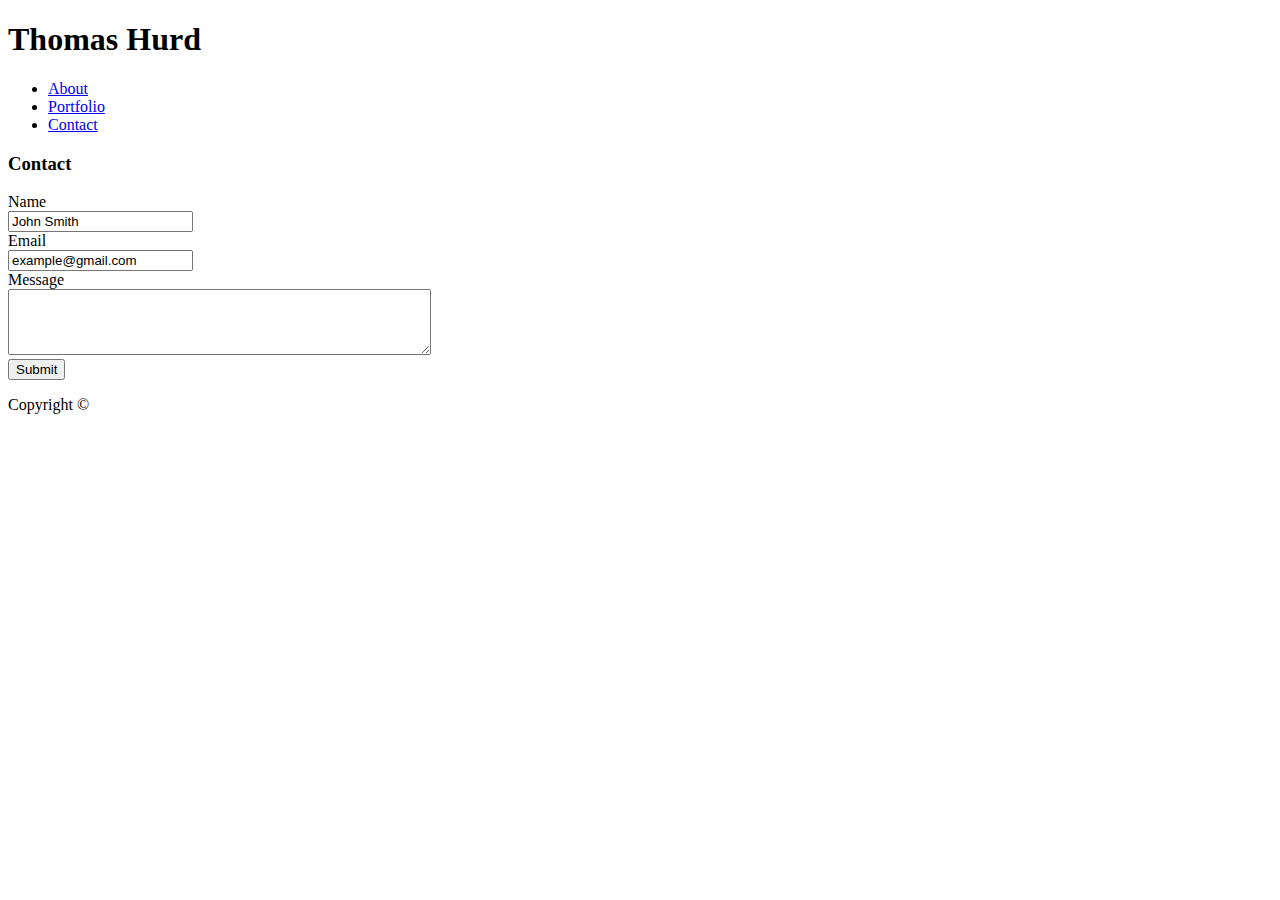
==== contact.html @ 2bb7cf41 "update code for index and contact html" ====
<!DOCTYPE html>
<html>
<head>
    <meta charset="utf-8" />
    <meta http-equiv="X-UA-Compatible" content="IE=edge">
    <title>Contact</title>
    <meta name="viewport" content="width=device-width, initial-scale=1">
    <link rel="stylesheet" type="text/css" media="screen" href="css/style.css" />
    
</head>
<body>
        <header>

                <h1>Thomas Hurd</h1>
                <nav>
                    <ul>
                        <li><a href="index.html">About</a></li>
                        <li><a href="portfolio.html">Portfolio</a> </li>
                        <li><a href="contact.html">Contact</a>   </li>
                    </ul>
                </nav>
            </header>

            <div class="container-2">

                <section>

                    <h3>Contact</h3>

                    <form action="/action_page.php">
                        <label for="name">Name</label><br>
                        <input type="text" name="name" value="John Smith"><br>
                        <label for="email">Email</label><br>
                        <input type="email" name="email" value="example@gmail.com"><br>
                        <label for="message">Message</label><br>
                        <textarea rows="4" cols="50">
                                
                        </textarea><br>
                        <input type="submit" value="Submit">
                      </form>


                </section>

            </div>

            <footer>
                <p class="footer-text">Copyright &copy;</p>
            </footer>
            
</body>
</html>
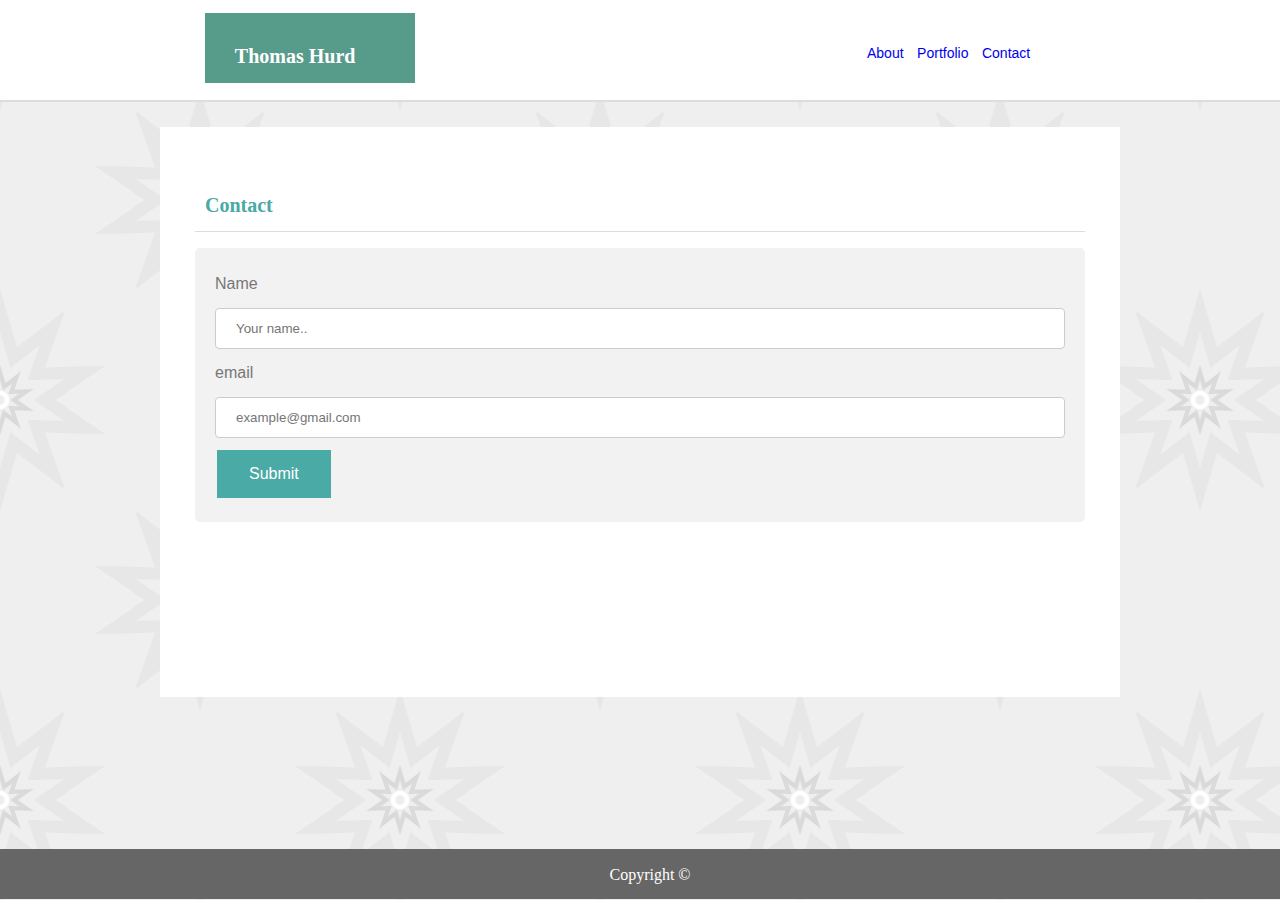
==== commit 23449ad2: "more edits" ====
--- a/contact.html
+++ b/contact.html
@@ -5,48 +5,60 @@
     <meta http-equiv="X-UA-Compatible" content="IE=edge">
     <title>Contact</title>
     <meta name="viewport" content="width=device-width, initial-scale=1">
-    <link rel="stylesheet" type="text/css" media="screen" href="css/style.css" />
+    <link rel="stylesheet" type="text/css" media="screen" href="assets/css/style.css">
     
 </head>
 <body>
-        <header>
+    <header>
+        
+        <div id="container-nav">
+            <h1 ><span>Thomas Hurd</span></h1>
 
-                <h1>Thomas Hurd</h1>
-                <nav>
-                    <ul>
-                        <li><a href="index.html">About</a></li>
-                        <li><a href="portfolio.html">Portfolio</a> </li>
-                        <li><a href="contact.html">Contact</a>   </li>
-                    </ul>
-                </nav>
-            </header>
+                <div id="nav-first">
+                    <a href="index.html">About</a>
+                    <a href="portfolio.html">Portfolio</a>
+                    <a href="contact.html">Contact</a> 
+                </div>
+        </div>            
+    </header>
+        
+                
+            <div class="wrapper">
+            
+                <section class="hero-3">
+                    <h2>Contact</h2>
+            
+                    <section>
+    
+                        <div class="form-style"> 
+                            <form action="/action_page.php">
+                              <label for="fname">Name</label>
+                              <input type="text" id="fname" name="firstname" placeholder="Your name..">
+                          
+                              <label for="email">email</label>
+                              <input type="email" id="email" name="lastname" placeholder="example@gmail.com">
+                              
+                           
+                                    
+                           
+                            <input type="button" class="button" value="Submit">
+                        </form>
+                    </div>
+    
+    
+                    </section>
 
-            <div class="container-2">
+                    </div>
+                </section>
+            
+                </div>
 
-                <section>
-
-                    <h3>Contact</h3>
-
-                    <form action="/action_page.php">
-                        <label for="name">Name</label><br>
-                        <input type="text" name="name" value="John Smith"><br>
-                        <label for="email">Email</label><br>
-                        <input type="email" name="email" value="example@gmail.com"><br>
-                        <label for="message">Message</label><br>
-                        <textarea rows="4" cols="50">
-                                
-                        </textarea><br>
-                        <input type="submit" value="Submit">
-                      </form>
+        </div>
 
 
-                </section>
-
-            </div>
-
-            <footer>
-                <p class="footer-text">Copyright &copy;</p>
-            </footer>
+        <footer class="footer">
+                <p class="footer-text"><span>Copyright &copy;</span></p>
+        </footer>
             
 </body>
 </html>--- a/assets/css/style.css
+++ b/assets/css/style.css
@@ -0,0 +1,258 @@
+
+
+/* This is the style for a horizontal nav menu  nn to float it right and the name float left */
+
+
+/* Classes Used
+
+
+page            class               rmk
+
+index           container-1         main page container
+index           hero                big display 
+
+index           footer-text
+contact
+portfolio
+
+contact         container-2         later page container
+portfolio
+
+*/
+
+
+
+/* 
+ul {
+    list-style-type: none;
+    margin: 0;
+    padding: 0;
+    overflow: hidden;
+}
+
+li {
+    float: right;    
+}
+
+li a {
+    display: block;
+    padding: 8px;
+    background-color: #dddddd;
+}
+*/
+
+body {
+    background-image: url("../images/pow-star.png");
+    margin: 0;
+    text-decoration: none;
+}
+
+
+.clearfix::after {
+    clear: both;
+    content: "";
+    display: block;
+ }
+
+.wrapper {
+    margin: auto;
+    width: 960px;
+}
+
+header {
+    font-family: Georgia, Times, "Times New Roman", serif;
+    width: 100%;
+    margin: auto;
+    border-bottom: 2px #dddddd solid;
+    background-color: #ffffff;
+    z-index: 1;
+}
+
+#container-nav {
+    height:100px;
+    width: 100%;
+    background-color: #fff;
+}
+
+
+h1 {
+    font-size: 20px;
+    font-family: Georgia, Times, "Times New Roman", serif;
+    float: left;
+    height: 10px;
+    width: 150px;
+    background-color: rgb(87, 155, 138);
+    padding: 30px;
+    color: #fff;  
+    margin-left: 16%;
+}
+
+h2 {
+
+    color: #4aaaa5;  
+    font-size: 20px;
+    font-family: Georgia, Times, "Times New Roman", serif;
+    border-bottom: 1px #dddddd solid;
+    padding: 10px;
+
+}
+
+
+
+#nav-first {
+    float: right;
+    font-size: 14px;
+    font-family: Georgia, Times, "Times New Roman", serif;
+    padding: 45px;
+    word-spacing: 10px;
+    text-decoration: none;
+    margin-right: 16%;
+    
+}
+
+#nav-first a {
+    font-size: 14px;
+    font-family: 'Arial', 'Helvetica Neue', Helvetica, sans-serif;
+    word-spacing: 10px;
+    text-decoration: none;
+    
+}
+
+
+.hero {
+    background-color: #fff;
+    padding:35px;
+    margin-top: 25px;
+    font-family: 'Arial', 'Helvetica Neue', Helvetica, sans-serif;
+    font-size: 19px;
+    line-height: 32px;
+    color: #777777;
+}
+
+.hero-2 {
+    background-color: #fff;
+    padding:35px;
+    margin-top: 25px;
+    font-family: 'Arial', 'Helvetica Neue', Helvetica, sans-serif;
+    font-size: 16px;
+    line-height: 32px;
+    color: #777777;
+    height:800px;
+}
+
+.hero-3 {
+    background-color: #fff;
+    padding:35px;
+    margin-top: 25px;
+    font-family: 'Arial', 'Helvetica Neue', Helvetica, sans-serif;
+    font-size: 16px;
+    line-height: 32px;
+    color: #777777;
+    height:500px;
+}
+
+#main-pic {
+    float:left;
+    margin-right: 10px;
+    margin-bottom: 10px;
+}
+
+.picture-row {
+    position: relative;
+    float: left;
+}
+
+.picture {
+    float:left;
+    margin-right: 25px;
+    margin-bottom: 25px;
+    position: relative;
+}
+
+.picture-label {
+    height: 30px;
+    width: 240px;
+    background-color: #4aaaa5;
+    position: absolute;
+    color: white;
+    top: 175px;
+    text-align: center;
+    padding: 5px;
+}
+
+.footer-text {
+    position: fixed;
+    left: 0;
+    bottom: -15px;
+    width: 100%;
+    height: 30px;
+    line-height: 30px;
+    background-color: #666666;
+    color: white;
+    text-align: center;
+    padding: 10px;
+    
+    
+ }
+
+ span {
+    display: inline-block;
+    vertical-align: middle;
+    line-height: normal;
+  }
+
+  .button {
+    background-color: #4aaaa5;
+    border: none;
+    color: white;
+    padding: 15px 32px;
+    text-align: center;
+    text-decoration: none;
+    display: inline-block;
+    font-size: 16px;
+    margin: 4px 2px;
+    cursor: pointer;
+}
+
+
+input[type=text], select {
+    width: 100%;
+    padding: 12px 20px;
+    margin: 8px 0;
+    display: inline-block;
+    border: 1px solid #ccc;
+    border-radius: 4px;
+    box-sizing: border-box;
+}
+
+input[type=email], select {
+    width: 100%;
+    padding: 12px 20px;
+    margin: 8px 0;
+    display: inline-block;
+    border: 1px solid #ccc;
+    border-radius: 4px;
+    box-sizing: border-box;
+}
+
+input[type=submit] {
+    width: 100%;
+    background-color: #4CAF50;
+    color: white;
+    padding: 14px 20px;
+    margin: 8px 0;
+    border: none;
+    border-radius: 4px;
+    cursor: pointer;
+}
+
+input[type=submit]:hover {
+    background-color: #45a049;
+}
+
+.form-style {
+    border-radius: 5px;
+    background-color: #f2f2f2;
+    padding: 20px;
+}
+/* may want to make classes for these if there are other lists */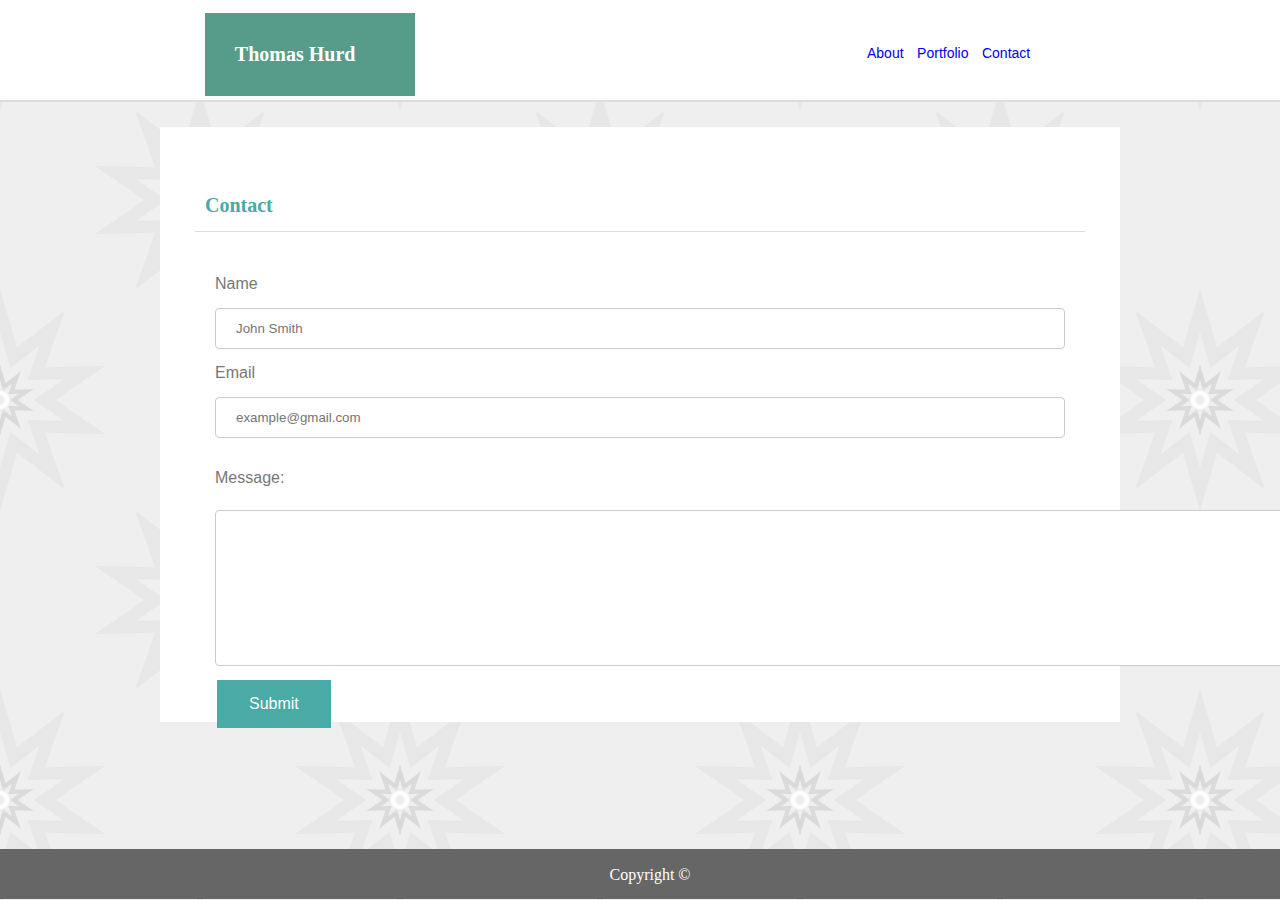
==== commit af1c790b: "more late edits" ====
--- a/contact.html
+++ b/contact.html
@@ -12,7 +12,7 @@
     <header>
         
         <div id="container-nav">
-            <h1 ><span>Thomas Hurd</span></h1>
+            <h1 >Thomas Hurd</h1>
 
                 <div id="nav-first">
                     <a href="index.html">About</a>
@@ -33,16 +33,19 @@
                         <div class="form-style"> 
                             <form action="/action_page.php">
                               <label for="fname">Name</label>
-                              <input type="text" id="fname" name="firstname" placeholder="Your name..">
+                              <input type="text" id="fname" name="firstname" placeholder="John Smith">
                           
-                              <label for="email">email</label>
+                              <label for="email">Email</label>
                               <input type="email" id="email" name="lastname" placeholder="example@gmail.com">
-                              
+                               
                            
-                                    
                            
-                            <input type="button" class="button" value="Submit">
                         </form>
+
+                    <p>Message:</p>
+                           
+                        <textarea class="text-input" rows="10" cols="138"></textarea>  
+                        <input type="button" class="button" value="Submit">
                     </div>
     
     
--- a/assets/css/style.css
+++ b/assets/css/style.css
@@ -79,7 +79,6 @@
     font-size: 20px;
     font-family: Georgia, Times, "Times New Roman", serif;
     float: left;
-    height: 10px;
     width: 150px;
     background-color: rgb(87, 155, 138);
     padding: 30px;
@@ -137,7 +136,7 @@
     font-size: 16px;
     line-height: 32px;
     color: #777777;
-    height:800px;
+    height:860px;
 }
 
 .hero-3 {
@@ -148,29 +147,30 @@
     font-size: 16px;
     line-height: 32px;
     color: #777777;
-    height:500px;
+    height:525px;
 }
 
 #main-pic {
     float:left;
-    margin-right: 10px;
-    margin-bottom: 10px;
+    margin-right: 20px;
+    margin-bottom: 20px;
 }
 
 .picture-row {
     position: relative;
     float: left;
+    width: 560px;
 }
 
 .picture {
     float:left;
     margin-right: 25px;
-    margin-bottom: 25px;
+    margin-bottom: 5px;
     position: relative;
 }
 
 .picture-label {
-    height: 30px;
+    height: 40px;
     width: 240px;
     background-color: #4aaaa5;
     position: absolute;
@@ -178,6 +178,9 @@
     top: 175px;
     text-align: center;
     padding: 5px;
+    font-size: 19px;
+    line-height: 35px;
+    font-family: eorgia, Times, "Times New Roman", serif;
 }
 
 .footer-text {
@@ -248,11 +251,22 @@
 
 input[type=submit]:hover {
     background-color: #45a049;
+    float: left;
 }
 
 .form-style {
     border-radius: 5px;
-    background-color: #f2f2f2;
+    
     padding: 20px;
+    height:525px;
+}
+
+.text-input {
+    float: left;
+    border: 1px solid #ccc;
+    border-radius: 4px;
+    box-sizing: border-box;
+    margin-bottom: 10px;
+
 }
 /* may want to make classes for these if there are other lists */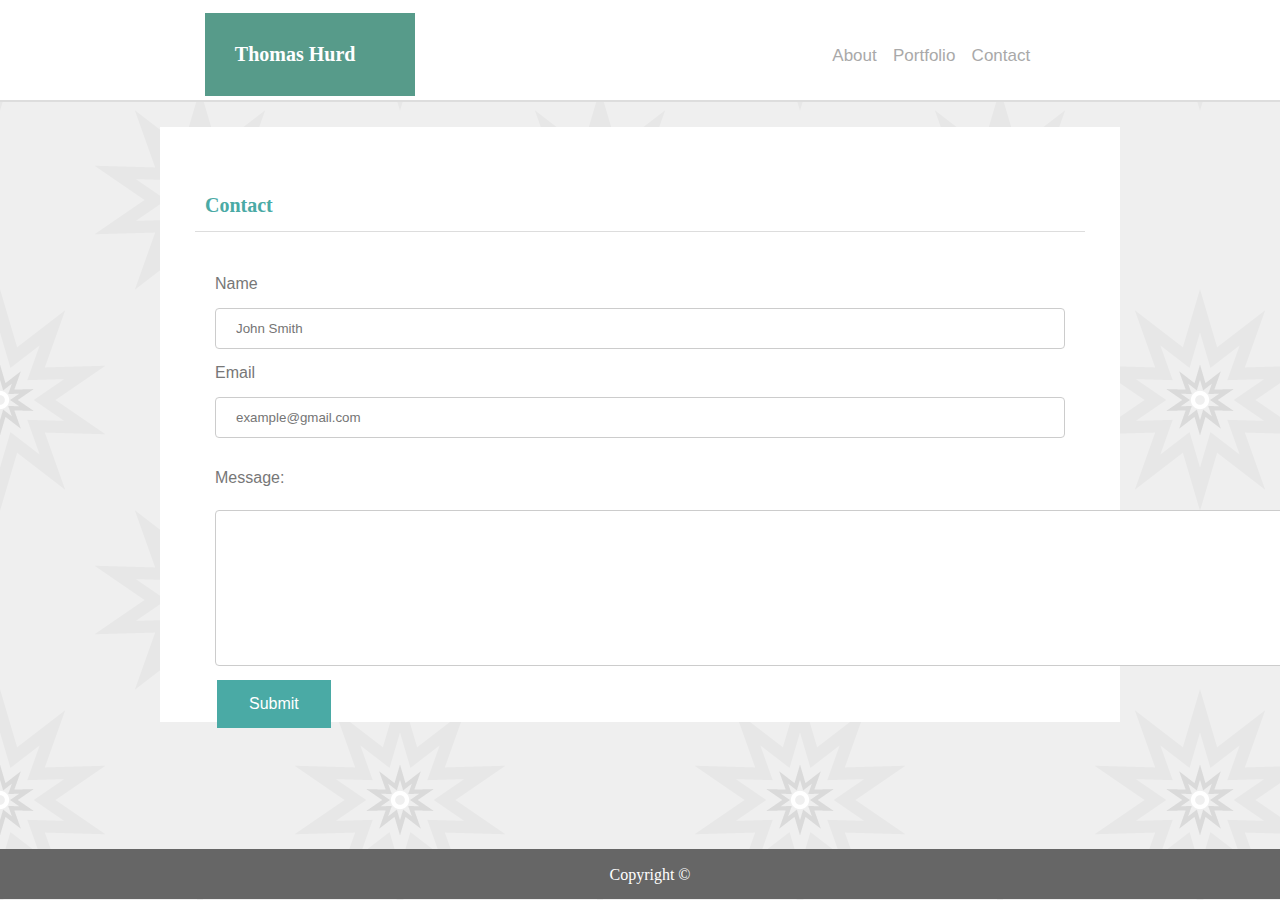
==== commit eadd5a29: "clean up code" ====
--- a/contact.html
+++ b/contact.html
@@ -8,56 +8,54 @@
     <link rel="stylesheet" type="text/css" media="screen" href="assets/css/style.css">
     
 </head>
+
 <body>
-    <header>
-        
-        <div id="container-nav">
-            <h1 >Thomas Hurd</h1>
-
-                <div id="nav-first">
-                    <a href="index.html">About</a>
-                    <a href="portfolio.html">Portfolio</a>
-                    <a href="contact.html">Contact</a> 
+            <header>
+            
+                <div id="container-nav">
+                    <h1>Thomas Hurd</h1>
+            
+                    <div id="nav-first">
+                        <a href="index.html">About</a>
+                        <a href="portfolio.html">Portfolio</a>
+                        <a href="contact.html">Contact</a>
+                    </div>
                 </div>
-        </div>            
-    </header>
+            </header>
         
                 
             <div class="wrapper">
             
                 <section class="hero-3">
+
                     <h2>Contact</h2>
             
                     <section>
     
                         <div class="form-style"> 
+
                             <form action="/action_page.php">
-                              <label for="fname">Name</label>
-                              <input type="text" id="fname" name="firstname" placeholder="John Smith">
-                          
-                              <label for="email">Email</label>
-                              <input type="email" id="email" name="lastname" placeholder="example@gmail.com">
-                               
-                           
-                           
-                        </form>
+                            
+                                <label for="fname">Name</label>
+                                <input type="text" id="fname" name="firstname" placeholder="John Smith">
+                            
+                                <label for="email">Email</label>
+                                <input type="email" id="email" name="lastname" placeholder="example@gmail.com">
+                            
+                            </form>
 
-                    <p>Message:</p>
-                           
-                        <textarea class="text-input" rows="10" cols="138"></textarea>  
-                        <input type="button" class="button" value="Submit">
-                    </div>
-    
+                                <p>Message:</p>
+                                
+                                <textarea class="text-input" rows="10" cols="138"></textarea>  
+                                <input type="button" class="button" value="Submit">
+
+                        </div>
     
                     </section>
 
-                    </div>
                 </section>
             
-                </div>
-
-        </div>
-
+            </div>
 
         <footer class="footer">
                 <p class="footer-text"><span>Copyright &copy;</span></p>
--- a/assets/css/style.css
+++ b/assets/css/style.css
@@ -100,22 +100,26 @@
 
 #nav-first {
     float: right;
-    font-size: 14px;
+    font-size: 25px;
     font-family: Georgia, Times, "Times New Roman", serif;
     padding: 45px;
     word-spacing: 10px;
     text-decoration: none;
     margin-right: 16%;
-    
-}
+    line-height: 15px;
+    
+}
+
 
 #nav-first a {
-    font-size: 14px;
+    font-size: 17px;
     font-family: 'Arial', 'Helvetica Neue', Helvetica, sans-serif;
     word-spacing: 10px;
     text-decoration: none;
     
 }
+
+
 
 
 .hero {
@@ -126,6 +130,7 @@
     font-size: 19px;
     line-height: 32px;
     color: #777777;
+    border: 1px #dddddd solid;
 }
 
 .hero-2 {
@@ -269,4 +274,33 @@
     margin-bottom: 10px;
 
 }
-/* may want to make classes for these if there are other lists */+
+a {
+    color: darkgrey;
+}
+
+
+a:active { 
+    color: rgb(139, 59, 34);
+    font-weight: bolder;
+}
+
+a:visited { 
+    color: rgb(34, 106, 139);
+    font-weight: 400;
+    text-decoration: underline;
+
+}
+
+a:hover { 
+    color: rgb(34, 139, 74);
+    font-weight: bolder;
+}
+
+
+
+/* Tip: The :hover selector can be used on all elements, not only on links.
+
+Tip: Use the :link selector to style links to unvisited pages, the :visited selector to style links to visited pages, and the :active selector to style the active link.
+
+Note: :hover MUST come after :link and :visited (if they are present) in the CSS definition, in order to be effective! */